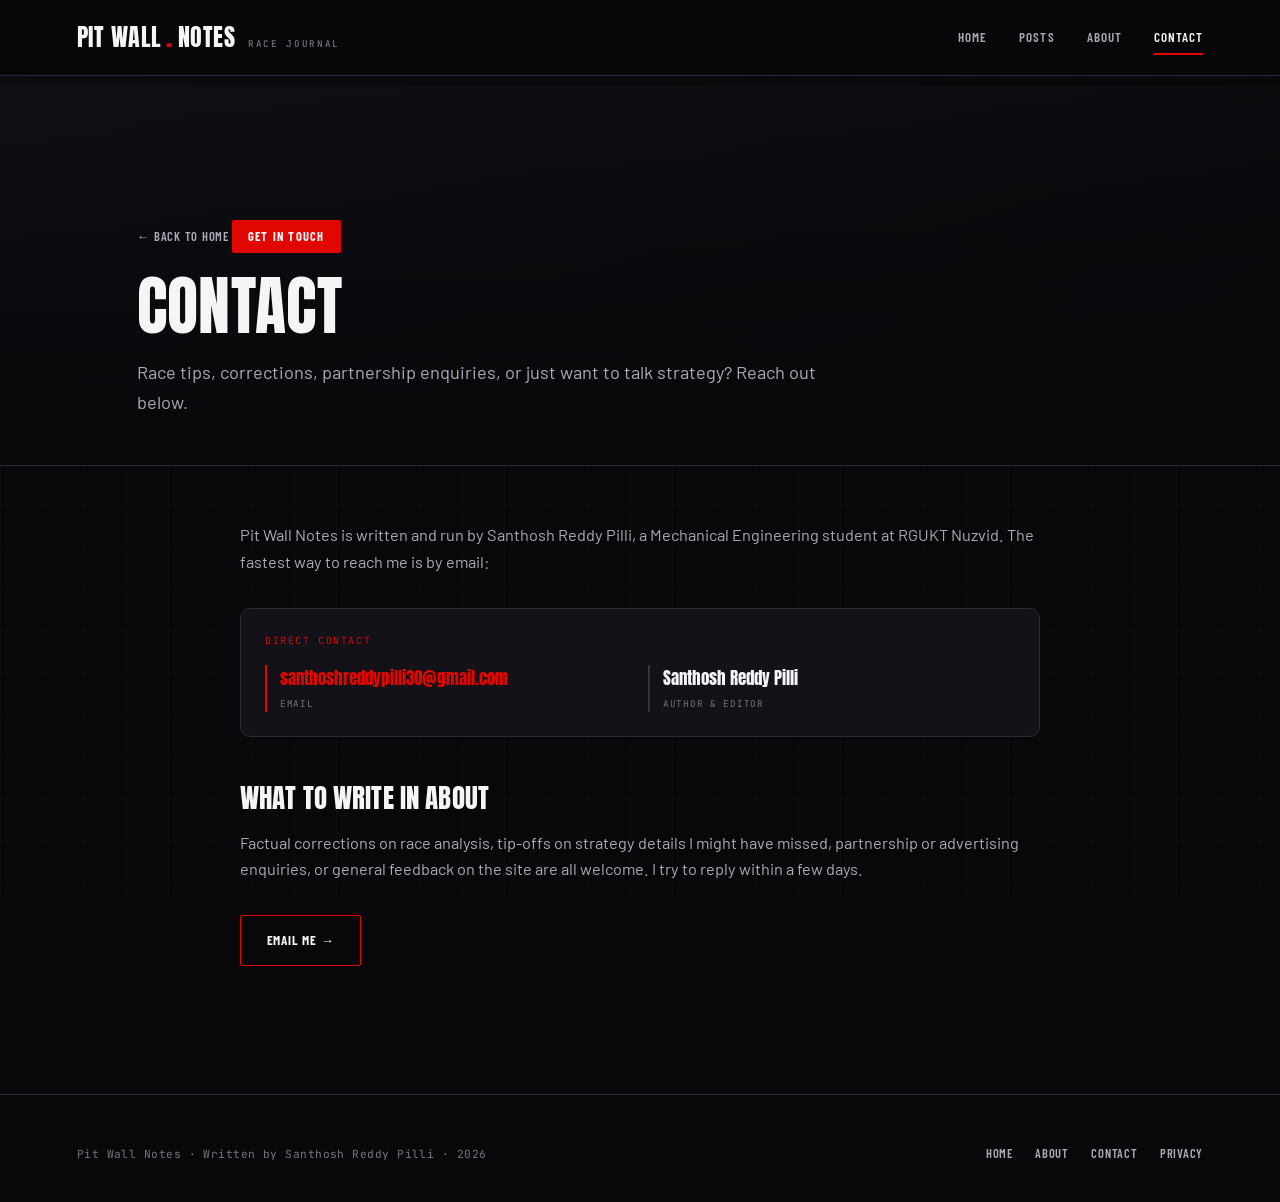
==== contact.html @ f882eed1 "Add Privacy Policy and Contact pages, link in nav/footer, update sitemap" ====
<!DOCTYPE html>
<html lang="en">
<head>
<meta charset="UTF-8" />
<meta name="viewport" content="width=device-width, initial-scale=1.0" />
<title>Contact — Pit Wall Notes</title>
<meta name="description" content="Get in touch with Santhosh Reddy Pilli, writer of Pit Wall Notes, a motorsport engineering and strategy journal." />
<link rel="canonical" href="https://pitwallnotes.online/contact.html" />
<link rel="stylesheet" href="style.css" />
</head>
<body>

<nav class="site-nav">
  <a href="index.html" class="nav-brand">Pit Wall<span class="dot">.</span>Notes<small>Race Journal</small></a>
  <div class="nav-links">
    <a href="index.html">Home</a>
    <a href="index.html#posts">Posts</a>
    <a href="index.html#about">About</a>
    <a href="contact.html" class="active">Contact</a>
  </div>
</nav>

<header class="article-hero" style="background:linear-gradient(160deg,var(--panel),var(--black)); min-height:auto; padding:9rem 0 3rem;">
  <div class="wrap">
    <a href="index.html" class="back-link">← Back to home</a>
    <span class="article-cat cat-f1">Get in touch</span>
    <h1 class="article-title">Contact</h1>
    <p class="article-sub">Race tips, corrections, partnership enquiries, or just want to talk strategy? Reach out below.</p>
  </div>
</header>

<div class="wrap" style="padding:3.5rem 0 5rem; max-width:800px;">
  <div class="prose">
    <p>Pit Wall Notes is written and run by Santhosh Reddy Pilli, a Mechanical Engineering student at RGUKT Nuzvid. The fastest way to reach me is by email:</p>

    <div class="info-card">
      <div class="info-label">Direct contact</div>
      <div class="info-grid">
        <div class="info-item hi"><div class="iv" style="font-size:1.05rem;">santhoshreddypilli30@gmail.com</div><div class="ik">Email</div></div>
        <div class="info-item"><div class="iv" style="font-size:1.05rem;">Santhosh Reddy Pilli</div><div class="ik">Author &amp; editor</div></div>
      </div>
    </div>

    <h3>What to write in about</h3>
    <p>Factual corrections on race analysis, tip-offs on strategy details I might have missed, partnership or advertising enquiries, or general feedback on the site are all welcome. I try to reply within a few days.</p>

    <div style="margin-top:2rem;">
      <a href="mailto:santhoshreddypilli30@gmail.com" class="btn">Email me →</a>
    </div>
  </div>
</div>

<footer class="site-footer">
  <div class="footer-grid">
    <div class="footer-note">Pit Wall Notes · Written by Santhosh Reddy Pilli · 2026</div>
    <div class="footer-links">
      <a href="index.html">Home</a>
      <a href="index.html#about">About</a>
      <a href="contact.html">Contact</a>
      <a href="privacy-policy.html">Privacy</a>
    </div>
  </div>
</footer>

<script src="main.js"></script>
</body>
</html>
---- style.css ----
/* ===================================================================
   TRACKSIDE INK — Motorsport Journal
   Dark, cinematic, photography-led sports-media theme.
=================================================================== */

@import url('https://fonts.googleapis.com/css2?family=Anton&family=Barlow:ital,wght@0,400;0,500;0,600;0,700;0,800;1,500&family=Barlow+Condensed:wght@500;600;700&family=JetBrains+Mono:wght@400;500;600&display=swap');

:root {
  --black:    #08080B;
  --panel:    #121218;
  --panel-2:  #191922;
  --panel-3:  #1F1F2A;
  --line:     #2A2A36;
  --line-2:   #35353F;
  --white:    #F5F5F8;
  --grey:     #ABABB8;
  --muted:    #75757F;

  --red:      #E10600;
  --red-dim:  #A50600;
  --red-bg:   rgba(225, 6, 0, .14);

  --amber:    #FF7A1A;
  --amber-bg: rgba(255, 122, 26, .14);

  --blue:     #2E8FEC;
  --blue-bg:  rgba(46, 143, 236, .14);

  --gold:     #E0AC2E;

  --display: 'Anton', 'Barlow Condensed', sans-serif;
  --body:    'Barlow', -apple-system, sans-serif;
  --label:   'Barlow Condensed', sans-serif;
  --mono:    'JetBrains Mono', monospace;

  --radius: 10px;
  --shadow-soft: 0 10px 30px rgba(0,0,0,.35);
  --shadow-lift: 0 24px 50px rgba(0,0,0,.55);
  --ease: cubic-bezier(.22, .8, .32, 1);
}

* , *::before, *::after { box-sizing: border-box; margin: 0; padding: 0; }
html { scroll-behavior: smooth; }

body {
  background: var(--black);
  color: var(--white);
  font-family: var(--body);
  line-height: 1.65;
  -webkit-font-smoothing: antialiased;
  overflow-x: hidden;
}

/* subtle carbon-fibre-esque grain */
body::before {
  content: '';
  position: fixed; inset: 0; z-index: -1; pointer-events: none;
  background-image:
    linear-gradient(rgba(255,255,255,.015) 1px, transparent 1px),
    linear-gradient(90deg, rgba(255,255,255,.015) 1px, transparent 1px);
  background-size: 42px 42px;
}

a { color: inherit; text-decoration: none; }
img { display: block; max-width: 100%; }
ul { list-style: none; }

.wrap { max-width: 1160px; margin: 0 auto; padding: 0 6vw; }

/* PAGE FADE TRANSITION */
body { opacity: 0; animation: pageIn .5s var(--ease) forwards; }
@keyframes pageIn { to { opacity: 1; } }
body.is-leaving { animation: pageOut .32s var(--ease) forwards; }
@keyframes pageOut { to { opacity: 0; transform: translateY(-6px); } }

/* ============ NAV ============ */
.site-nav {
  position: sticky; top: 0; z-index: 200;
  display: flex; align-items: center; justify-content: space-between;
  padding: 1.1rem 6vw;
  background: rgba(8,8,11,.78);
  backdrop-filter: blur(14px);
  border-bottom: 1px solid var(--line);
}
.nav-brand {
  font-family: var(--display); font-weight: 400; font-size: 1.5rem;
  letter-spacing: .02em; display: flex; align-items: baseline; gap: .3rem;
  text-transform: uppercase;
}
.nav-brand .dot { color: var(--red); font-size: 1.7rem; line-height: 0; }
.nav-brand small {
  font-family: var(--mono); font-size: .58rem; letter-spacing: .18em;
  text-transform: uppercase; color: var(--muted); font-weight: 500;
  margin-left: .5rem; display: inline-block;
}
.nav-links { display: flex; align-items: center; gap: 2rem; }
.nav-links a {
  position: relative; font-family: var(--label); font-weight: 600; font-size: .82rem; letter-spacing: .08em;
  text-transform: uppercase; color: var(--grey); padding: .3rem 0;
}
.nav-links a::after {
  content: ''; position: absolute; left: 0; right: 100%; bottom: -2px;
  height: 2px; background: var(--red); transition: right .3s var(--ease);
}
.nav-links a:hover::after, .nav-links a.active::after { right: 0; }
.nav-links a.active, .nav-links a:hover { color: var(--white); }

/* ============ BUTTONS / LINKS ============ */
.btn {
  display: inline-flex; align-items: center; gap: .5rem;
  font-family: var(--label); font-weight: 700; font-size: .82rem; letter-spacing: .06em;
  text-transform: uppercase; padding: .85rem 1.6rem;
  border: 1.5px solid var(--red); border-radius: 2px; color: var(--white);
  position: relative; overflow: hidden; isolation: isolate;
  transition: color .35s var(--ease);
}
.btn::before {
  content: ''; position: absolute; inset: 0; z-index: -1;
  background: var(--red); transform: translateX(-101%);
  transition: transform .35s var(--ease);
}
.btn:hover::before { transform: translateX(0); }
.btn.ghost { border-color: var(--line-2); }
.btn.ghost::before { background: var(--panel-3); }

.link-underline { position: relative; display: inline-block; }
.link-underline::after {
  content: ''; position: absolute; left: 0; bottom: -1px; height: 1px;
  width: 100%; background: currentColor; transform: scaleX(0);
  transform-origin: right; transition: transform .3s var(--ease);
}
.link-underline:hover::after { transform: scaleX(1); transform-origin: left; }

/* ============ HERO (photo, homepage) ============ */
.hero {
  position: relative; min-height: 86vh; display: flex; align-items: flex-end;
  padding: 6rem 0 4.5rem; overflow: hidden;
  background-size: cover; background-position: center 38%;
  background-attachment: fixed;
}
.hero::before {
  content: ''; position: absolute; inset: 0;
  background:
    linear-gradient(180deg, rgba(8,8,11,.35) 0%, rgba(8,8,11,.55) 55%, rgba(8,8,11,.96) 100%),
    linear-gradient(90deg, rgba(8,8,11,.85) 0%, rgba(8,8,11,.15) 55%, rgba(8,8,11,.55) 100%);
}
.hero .wrap { position: relative; z-index: 2; width: 100%; }
.hero-kicker {
  font-family: var(--mono); font-size: .72rem; letter-spacing: .24em;
  text-transform: uppercase; color: var(--red);
  display: flex; align-items: center; gap: .8rem; margin-bottom: 1.4rem;
  opacity: 0; animation: riseIn .7s var(--ease) .1s forwards;
}
.hero-kicker::before { content: ''; width: 32px; height: 2px; background: var(--red); }
.hero h1 {
  font-family: var(--display); font-weight: 400; text-transform: uppercase;
  font-size: clamp(2.6rem, 7vw, 5.6rem);
  line-height: .98; max-width: 900px; letter-spacing: .005em;
}
.hero h1 .line { display: block; overflow: hidden; }
.hero h1 .line span { display: inline-block; animation: lineRise .8s var(--ease) forwards; }
.hero h1 .line:nth-child(1) span { animation-delay: .18s; }
.hero h1 .line:nth-child(2) span { animation-delay: .30s; }
.hero h1 em { font-style: normal; color: var(--red); }
@keyframes riseIn { from { opacity: 0; transform: translateY(30px); } to { opacity: 1; transform: translateY(0); } }
@keyframes lineRise { from { transform: translateY(110%); } to { transform: translateY(0); } }
.hero p.lede {
  margin-top: 1.5rem; max-width: 580px; font-size: 1.14rem; color: var(--grey);
  opacity: 0; animation: riseIn .8s var(--ease) .5s forwards;
}
.hero .hero-actions {
  margin-top: 2.2rem; display: flex; gap: 1rem; flex-wrap: wrap;
  opacity: 0; animation: riseIn .8s var(--ease) .65s forwards;
}
@media (max-width: 700px) { .hero { background-attachment: scroll; min-height: 70vh; } }

/* ============ SECTION HEADS ============ */
.section-head {
  display: flex; align-items: flex-end; justify-content: space-between;
  margin-bottom: 2.2rem; flex-wrap: wrap; gap: 1rem;
  border-bottom: 2px solid var(--line); padding-bottom: 1.2rem;
}
.section-head h2 {
  font-family: var(--display); font-weight: 400; text-transform: uppercase;
  font-size: clamp(1.8rem, 3.4vw, 2.5rem); letter-spacing: .01em;
}
.section-head .section-note {
  font-family: var(--mono); font-size: .7rem; letter-spacing: .12em;
  text-transform: uppercase; color: var(--muted);
}

/* ============ FILTER CHIPS ============ */
.filter-bar { display: flex; gap: .6rem; flex-wrap: wrap; margin-bottom: 2.6rem; }
.filter-chip {
  font-family: var(--label); font-weight: 600; font-size: .78rem; letter-spacing: .06em;
  text-transform: uppercase; padding: .55rem 1.2rem;
  border: 1px solid var(--line-2); border-radius: 2px;
  color: var(--grey); background: var(--panel);
  cursor: pointer; transition: all .25s var(--ease);
}
.filter-chip:hover { border-color: var(--red); color: var(--white); }
.filter-chip.active { background: var(--red); border-color: var(--red); color: var(--white); }

/* ============ POST GRID / CARDS ============ */
.post-grid { display: grid; grid-template-columns: repeat(auto-fill, minmax(320px, 1fr)); gap: 1.8rem; padding: 1rem 0 5rem; }
.post-card {
  background: var(--panel); border: 1px solid var(--line); border-radius: var(--radius);
  overflow: hidden; display: flex; flex-direction: column;
  transition: transform .45s var(--ease), box-shadow .45s var(--ease), border-color .45s var(--ease);
  opacity: 0; transform: translateY(28px);
}
.post-card.is-visible { animation: cardIn .7s var(--ease) forwards; }
@keyframes cardIn { to { opacity: 1; transform: translateY(0); } }
.post-card:hover { transform: translateY(-6px); box-shadow: var(--shadow-lift); border-color: var(--line-2); }

.card-thumb {
  position: relative; height: 200px; display: block; overflow: hidden;
  background-size: cover; background-position: center;
}
.card-thumb::before {
  content: ''; position: absolute; inset: 0;
  background: linear-gradient(180deg, rgba(8,8,11,.05) 0%, rgba(8,8,11,.35) 60%, rgba(8,8,11,.92) 100%);
  transition: background .4s var(--ease);
}
.card-thumb img.thumb-img {
  position: absolute; inset: 0; width: 100%; height: 100%; object-fit: cover;
  transform: scale(1.04); transition: transform .6s var(--ease);
}
.post-card:hover .card-thumb img.thumb-img { transform: scale(1.14); }
.card-thumb .thumb-tag {
  position: absolute; top: .9rem; left: .9rem; z-index: 2;
  font-family: var(--label); font-weight: 700; font-size: .68rem; letter-spacing: .1em;
  text-transform: uppercase; color: var(--white);
  padding: .3rem .7rem; border-radius: 2px;
}
.thumb-tag.cat-f1     { background: var(--red); }
.thumb-tag.cat-motogp { background: var(--amber); }
.thumb-tag.cat-end    { background: var(--blue); }
.card-thumb .thumb-title {
  position: absolute; left: 1rem; right: 1rem; bottom: .9rem; z-index: 2;
  font-family: var(--display); font-weight: 400; text-transform: uppercase;
  font-size: 1.35rem; line-height: 1.05; color: var(--white);
}

.card-body { padding: 1.2rem 1.3rem 1.5rem; display: flex; flex-direction: column; gap: .6rem; flex: 1; }
.card-meta {
  font-family: var(--mono); font-size: .65rem; letter-spacing: .1em; text-transform: uppercase;
  color: var(--muted); display: flex; gap: .6rem; align-items: center;
}
.card-meta .dot-sep { width: 3px; height: 3px; border-radius: 50%; background: var(--muted); }
.card-excerpt { color: var(--grey); font-size: .92rem; flex: 1; }
.card-foot {
  display: flex; align-items: center; justify-content: space-between;
  margin-top: .4rem; padding-top: .9rem; border-top: 1px solid var(--line);
}
.read-more {
  font-family: var(--label); font-weight: 700; font-size: .78rem; letter-spacing: .06em;
  text-transform: uppercase; color: var(--red); display: flex; align-items: center; gap: .4rem;
}
.read-more .arrow { transition: transform .35s var(--ease); }
.post-card:hover .read-more .arrow { transform: translateX(5px); }
.card-tags { display: flex; gap: .4rem; }
.tag-pill {
  font-family: var(--mono); font-size: .58rem; letter-spacing: .06em;
  text-transform: uppercase; padding: .22rem .55rem; border-radius: 2px;
  border: 1px solid var(--line-2); color: var(--muted);
}

/* ============ SCROLL REVEAL (generic) ============ */
.reveal { opacity: 0; transform: translateY(26px); transition: opacity .8s var(--ease), transform .8s var(--ease); }
.reveal.is-visible { opacity: 1; transform: translateY(0); }
.reveal-delay-1.is-visible { transition-delay: .08s; }
.reveal-delay-2.is-visible { transition-delay: .16s; }
.reveal-delay-3.is-visible { transition-delay: .24s; }

/* ============ FOOTER ============ */
.site-footer { border-top: 1px solid var(--line); padding: 3rem 6vw 2.4rem; margin-top: 3rem; }
.footer-grid { display: flex; justify-content: space-between; align-items: flex-end; flex-wrap: wrap; gap: 1.5rem; }
.footer-note { font-family: var(--mono); font-size: .7rem; color: var(--muted); letter-spacing: .04em; }
.footer-links { display: flex; gap: 1.4rem; }
.footer-links a { font-family: var(--label); font-weight: 600; font-size: .78rem; letter-spacing: .06em; text-transform: uppercase; color: var(--grey); }

/* =================================================================
   ARTICLE PAGE
================================================================= */
.article-hero {
  position: relative; padding: 9rem 0 3.5rem; overflow: hidden;
  background-size: cover; background-position: center;
  border-bottom: 1px solid var(--line);
}
.article-hero::before {
  content: ''; position: absolute; inset: 0;
  background:
    linear-gradient(180deg, rgba(8,8,11,.25) 0%, rgba(8,8,11,.55) 45%, rgba(8,8,11,.98) 100%);
}
.article-hero .wrap { position: relative; z-index: 2; }

.back-link {
  display: inline-flex; align-items: center; gap: .5rem;
  font-family: var(--label); font-weight: 600; font-size: .78rem; letter-spacing: .06em;
  text-transform: uppercase; color: var(--grey);
  margin-bottom: 1.6rem; transition: gap .3s var(--ease), color .3s var(--ease);
}
.back-link:hover { gap: .8rem; color: var(--white); }
.article-cat {
  display: inline-flex; align-items: center; gap: .5rem;
  font-family: var(--label); font-weight: 700; font-size: .78rem; letter-spacing: .1em;
  text-transform: uppercase; padding: .4rem 1rem; border-radius: 2px; margin-bottom: 1.3rem;
  color: var(--white);
}
.article-cat.cat-f1     { background: var(--red); }
.article-cat.cat-motogp { background: var(--amber); }
.article-cat.cat-end    { background: var(--blue); }

.article-title {
  font-family: var(--display); font-weight: 400; text-transform: uppercase;
  font-size: clamp(2.2rem, 5.6vw, 4rem); line-height: 1; max-width: 920px; letter-spacing: .005em;
}
.article-sub { margin-top: 1.2rem; font-size: 1.14rem; color: var(--grey); max-width: 700px; }
.article-byline { display: flex; align-items: center; gap: 1rem; margin-top: 2rem; }
.byline-avatar {
  width: 44px; height: 44px; border-radius: 50%; background: var(--red); color: var(--white);
  display: flex; align-items: center; justify-content: center;
  font-family: var(--display); font-weight: 400; font-size: .95rem; flex-shrink: 0;
}
.byline-name { font-weight: 700; }
.byline-date { font-family: var(--mono); font-size: .72rem; color: var(--muted); letter-spacing: .04em; }

.stat-strip {
  display: grid; grid-template-columns: repeat(auto-fit, minmax(130px, 1fr));
  background: var(--panel); border: 1px solid var(--line); border-radius: var(--radius);
  margin: 2.4rem 0 0; overflow: hidden;
}
.stat-strip .stat { padding: 1.3rem 1rem; border-right: 1px solid var(--line); text-align: center; }
.stat-strip .stat:last-child { border-right: none; }
.stat .val { font-family: var(--display); font-weight: 400; font-size: 1.7rem; color: var(--white); }
.stat .val.accent { color: var(--red); }
.stat .lbl { font-family: var(--mono); font-size: .6rem; letter-spacing: .1em; text-transform: uppercase; color: var(--muted); margin-top: .3rem; }

.article-body-wrap { display: grid; grid-template-columns: 1fr 300px; gap: 4rem; padding: 3.5rem 0 5rem; align-items: start; }
.article-main { min-width: 0; }
.article-aside { position: sticky; top: 6rem; display: flex; flex-direction: column; gap: 1.2rem; }

.prose h3 {
  font-family: var(--display); font-weight: 400; text-transform: uppercase;
  font-size: 1.7rem; margin: 2.8rem 0 1rem; line-height: 1.15; letter-spacing: .005em;
}
.prose p { margin-bottom: 1.25rem; color: var(--grey); font-size: 1.02rem; }
.prose p strong { color: var(--white); }

.pull-quote { border-left: 3px solid var(--red); padding: .3rem 0 .3rem 1.6rem; margin: 2.2rem 0; }
.pull-quote p {
  font-family: var(--body); font-style: italic; font-weight: 500;
  font-size: 1.25rem; color: var(--white); line-height: 1.5; margin-bottom: .6rem;
}
.pull-quote cite { font-family: var(--mono); font-size: .65rem; letter-spacing: .1em; text-transform: uppercase; color: var(--muted); font-style: normal; }

.article-photo { margin: 2.2rem 0; border-radius: var(--radius); overflow: hidden; border: 1px solid var(--line); }
.article-photo img { width: 100%; height: 320px; object-fit: cover; }
.article-photo-caption {
  font-family: var(--mono); font-size: .62rem; letter-spacing: .08em; color: var(--muted);
  padding: .7rem .9rem; background: var(--panel); border-top: 1px solid var(--line);
}

.info-card { background: var(--panel); border: 1px solid var(--line); border-radius: var(--radius); padding: 1.5rem; margin: 2rem 0; }
.info-card .info-label { font-family: var(--mono); font-size: .62rem; letter-spacing: .16em; text-transform: uppercase; color: var(--red); margin-bottom: 1rem; }
.info-grid { display: grid; grid-template-columns: repeat(auto-fit, minmax(130px,1fr)); gap: 1rem; }
.info-item { border-left: 2px solid var(--line-2); padding-left: .8rem; }
.info-item.hi { border-left-color: var(--red); }
.info-item .iv { font-family: var(--display); font-weight: 400; font-size: 1.3rem; color: var(--white); }
.info-item.hi .iv { color: var(--red); }
.info-item .ik { font-family: var(--mono); font-size: .58rem; letter-spacing: .08em; text-transform: uppercase; color: var(--muted); margin-top: .25rem; }

.timeline { position: relative; padding-left: 2rem; margin: 1.5rem 0; }
.timeline::before { content: ''; position: absolute; left: .4rem; top: .4rem; bottom: 0; width: 1px; background: linear-gradient(to bottom, var(--red), var(--line)); }
.tl-item { position: relative; margin-bottom: 1.8rem; }
.tl-dot { position: absolute; left: -1.65rem; top: .3rem; width: 10px; height: 10px; border-radius: 50%; background: var(--panel); border: 1.5px solid var(--line-2); }
.tl-dot.hi { background: var(--red); border-color: var(--red); }
.tl-when { font-family: var(--mono); font-size: .64rem; letter-spacing: .1em; text-transform: uppercase; color: var(--red); margin-bottom: .25rem; }
.tl-title { font-family: var(--display); font-weight: 400; text-transform: uppercase; font-size: 1.15rem; margin-bottom: .3rem; letter-spacing: .005em; }
.tl-desc { font-size: .92rem; color: var(--grey); }

.podium-row { display: flex; align-items: flex-end; justify-content: center; gap: 1rem; margin: 2rem 0; }
.podium-col { display: flex; flex-direction: column; align-items: center; flex: 1; max-width: 210px; }
.podium-card { background: var(--panel); border: 1px solid var(--line); border-radius: 8px; padding: 1.1rem; text-align: center; width: 100%; margin-bottom: .5rem; }
.podium-card.winner { border-color: var(--gold); }
.podium-pos { font-size: 1.5rem; margin-bottom: .3rem; }
.podium-entry { font-family: var(--mono); font-size: .62rem; color: var(--muted); margin-bottom: .2rem; }
.podium-team { font-family: var(--display); font-weight: 400; text-transform: uppercase; font-size: 1.05rem; color: var(--white); }
.podium-gap { font-family: var(--mono); font-size: .68rem; color: var(--muted); margin: .3rem 0 .6rem; }
.podium-step { width: 100%; border-radius: 3px 3px 0 0; }
.step-1 { background: var(--gold); height: 66px; }
.step-2 { background: var(--panel-3); border: 1px solid var(--line-2); height: 48px; }
.step-3 { background: var(--panel-3); border: 1px solid var(--line-2); height: 34px; }
.driver-chips { display: flex; flex-wrap: wrap; gap: .3rem; justify-content: center; }
.d-chip { font-size: .66rem; padding: .18rem .55rem; border: 1px solid var(--line-2); border-radius: 2px; color: var(--grey); }

.results-table { width: 100%; border-collapse: collapse; font-size: .88rem; margin: 1.5rem 0 2rem; }
.results-table th {
  font-family: var(--mono); font-size: .6rem; letter-spacing: .1em; text-transform: uppercase;
  color: var(--muted); text-align: left; padding: .55rem .7rem; border-bottom: 1.5px solid var(--red);
}
.results-table td { padding: .55rem .7rem; border-bottom: 1px solid var(--line); color: var(--grey); }
.results-table tr:hover td { background: var(--panel); }
.pos-badge { font-family: var(--mono); font-weight: 600; color: var(--muted); }
.pos-badge.dnf { color: var(--red); }

.crew-grid { display: grid; grid-template-columns: repeat(3, 1fr); gap: 1rem; margin-bottom: 1.6rem; }
.crew-card { background: var(--panel); border: 1px solid var(--line); border-radius: 8px; padding: 1.1rem; }
.crew-num { font-family: var(--display); font-weight: 400; font-size: 1.9rem; color: var(--red); }
.crew-role { font-family: var(--mono); font-size: .58rem; letter-spacing: .1em; text-transform: uppercase; color: var(--muted); margin: .4rem 0; }
.crew-name { font-weight: 700; color: var(--white); }
.crew-nat { font-size: .82rem; color: var(--muted); margin-bottom: .5rem; }
.crew-badge {
  display: inline-block; font-family: var(--mono); font-size: .58rem; letter-spacing: .06em;
  text-transform: uppercase; padding: .2rem .55rem; border-radius: 2px;
  background: var(--blue-bg); color: var(--blue);
}

.tag-chip {
  display: inline-block; font-family: var(--label); font-weight: 700; font-size: .72rem; letter-spacing: .08em;
  text-transform: uppercase; padding: .35rem .9rem; border: 1px solid var(--red);
  color: var(--white); background: var(--red-bg); border-radius: 2px; margin-bottom: 1.6rem;
}

.aside-card { background: var(--panel); border: 1px solid var(--line); border-radius: var(--radius); padding: 1.3rem; }
.aside-title { font-family: var(--mono); font-size: .64rem; letter-spacing: .12em; text-transform: uppercase; color: var(--red); margin-bottom: 1rem; }
.aside-stat { display: flex; justify-content: space-between; padding: .45rem 0; border-bottom: 1px solid var(--line); font-size: .84rem; }
.aside-stat:last-child { border-bottom: none; }
.aside-stat .k { color: var(--muted); }
.aside-stat .v { color: var(--white); font-weight: 600; }

.article-tags { display: flex; gap: .5rem; flex-wrap: wrap; margin-top: 1.5rem; }

.article-footer-note { border-top: 1px solid var(--line); padding: 2.4rem 0; text-align: center; font-size: .82rem; color: var(--muted); }
.article-footer-note span { color: var(--red); font-weight: 700; }

.related-wrap { padding: 1rem 0 4rem; }

/* checkered-flag style divider, used sparingly for a racing accent */
.kerb-divider {
  height: 8px; width: 100%;
  background: repeating-linear-gradient(90deg, var(--white) 0 18px, var(--black) 18px 36px);
  opacity: .08;
}

@media (max-width: 900px) {
  .article-body-wrap { grid-template-columns: 1fr; gap: 2rem; }
  .article-aside { position: static; }
  .crew-grid { grid-template-columns: 1fr 1fr; }
}
@media (max-width: 640px) {
  .site-nav { padding: 1rem 5vw; }
  .nav-links { gap: 1.1rem; }
  .nav-links a span.full { display: none; }
  .crew-grid { grid-template-columns: 1fr; }
  .stat-strip { grid-template-columns: repeat(2, 1fr); }
  .stat-strip .stat:nth-child(2n) { border-right: none; }
  .podium-row { gap: .5rem; }
}

a, button, .filter-chip { -webkit-tap-highlight-color: transparent; }
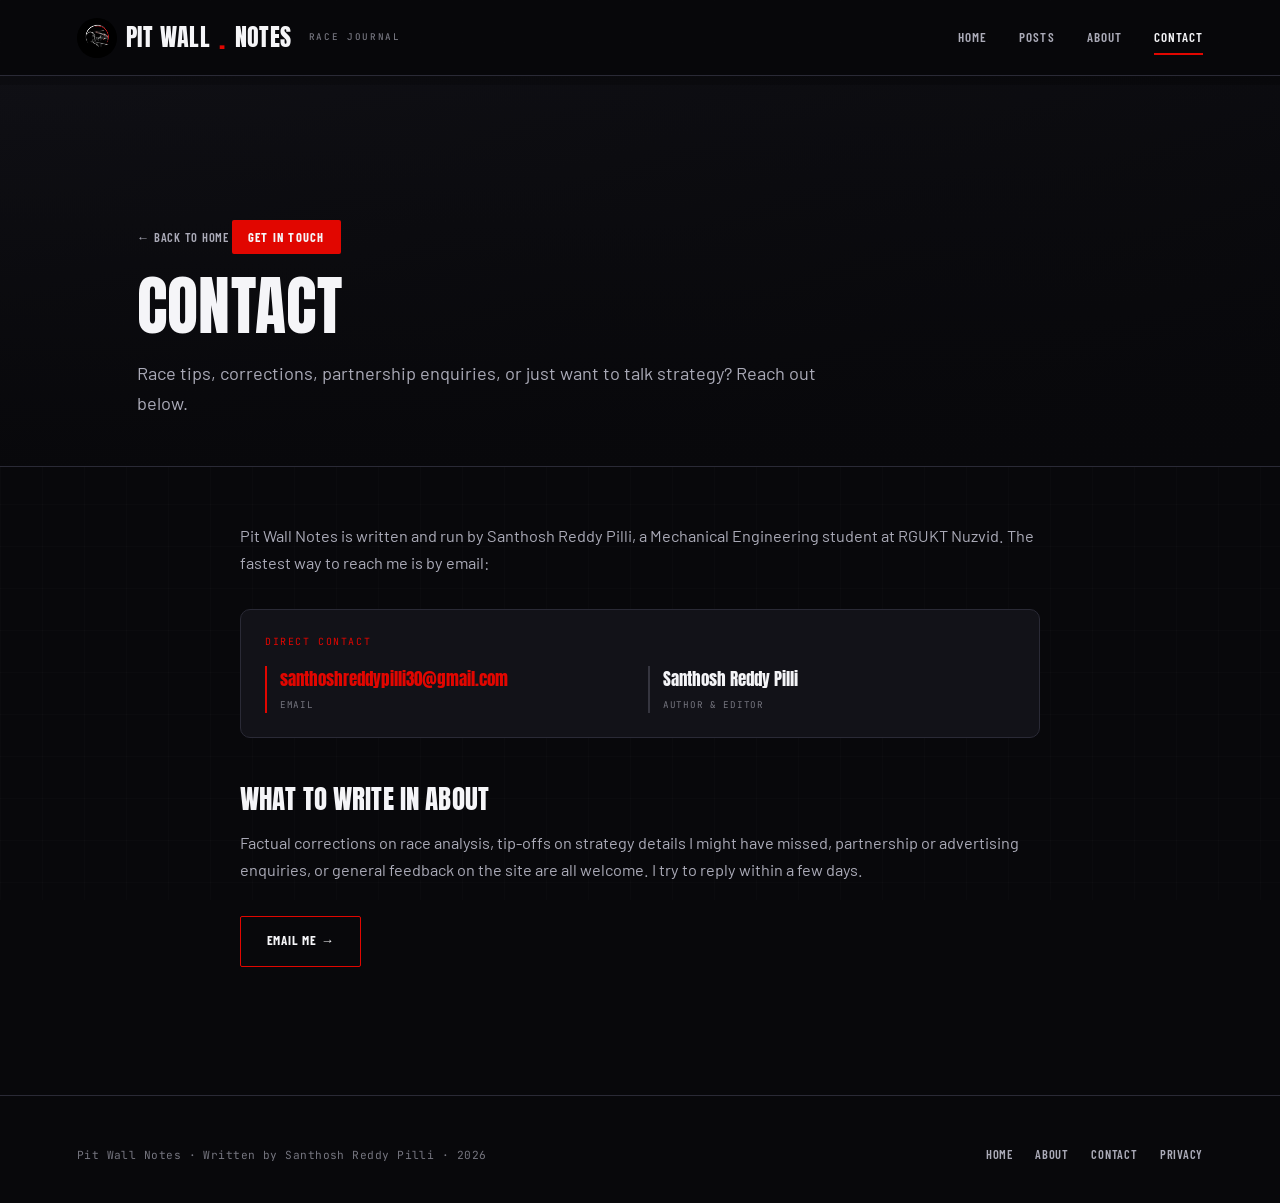
==== commit 9094ccba: "Add official logo across site (nav + favicon)" ====
--- a/contact.html
+++ b/contact.html
@@ -3,6 +3,7 @@
 <head>
 <meta charset="UTF-8" />
 <meta name="viewport" content="width=device-width, initial-scale=1.0" />
+<link rel="icon" type="image/jpeg" href="WhatsApp%20Image%202026-07-06%20at%2011.42.41%20AM.jpeg" />
 <title>Contact — Pit Wall Notes</title>
 <meta name="description" content="Get in touch with Santhosh Reddy Pilli, writer of Pit Wall Notes, a motorsport engineering and strategy journal." />
 <link rel="canonical" href="https://pitwallnotes.online/contact.html" />
@@ -11,7 +12,7 @@
 <body>
 
 <nav class="site-nav">
-  <a href="index.html" class="nav-brand">Pit Wall<span class="dot">.</span>Notes<small>Race Journal</small></a>
+  <a href="index.html" class="nav-brand"><img src="WhatsApp%20Image%202026-07-06%20at%2011.42.41%20AM.jpeg" alt="Pit Wall Notes logo" class="brand-logo" />Pit Wall<span class="dot">.</span>Notes<small>Race Journal</small></a>
   <div class="nav-links">
     <a href="index.html">Home</a>
     <a href="index.html#posts">Posts</a>
--- a/style.css
+++ b/style.css
@@ -84,9 +84,10 @@
 }
 .nav-brand {
   font-family: var(--display); font-weight: 400; font-size: 1.5rem;
-  letter-spacing: .02em; display: flex; align-items: baseline; gap: .3rem;
+  letter-spacing: .02em; display: flex; align-items: center; gap: .55rem;
   text-transform: uppercase;
 }
+.brand-logo { height: 40px; width: 40px; border-radius: 50%; object-fit: cover; flex-shrink: 0; }
 .nav-brand .dot { color: var(--red); font-size: 1.7rem; line-height: 0; }
 .nav-brand small {
   font-family: var(--mono); font-size: .58rem; letter-spacing: .18em;
